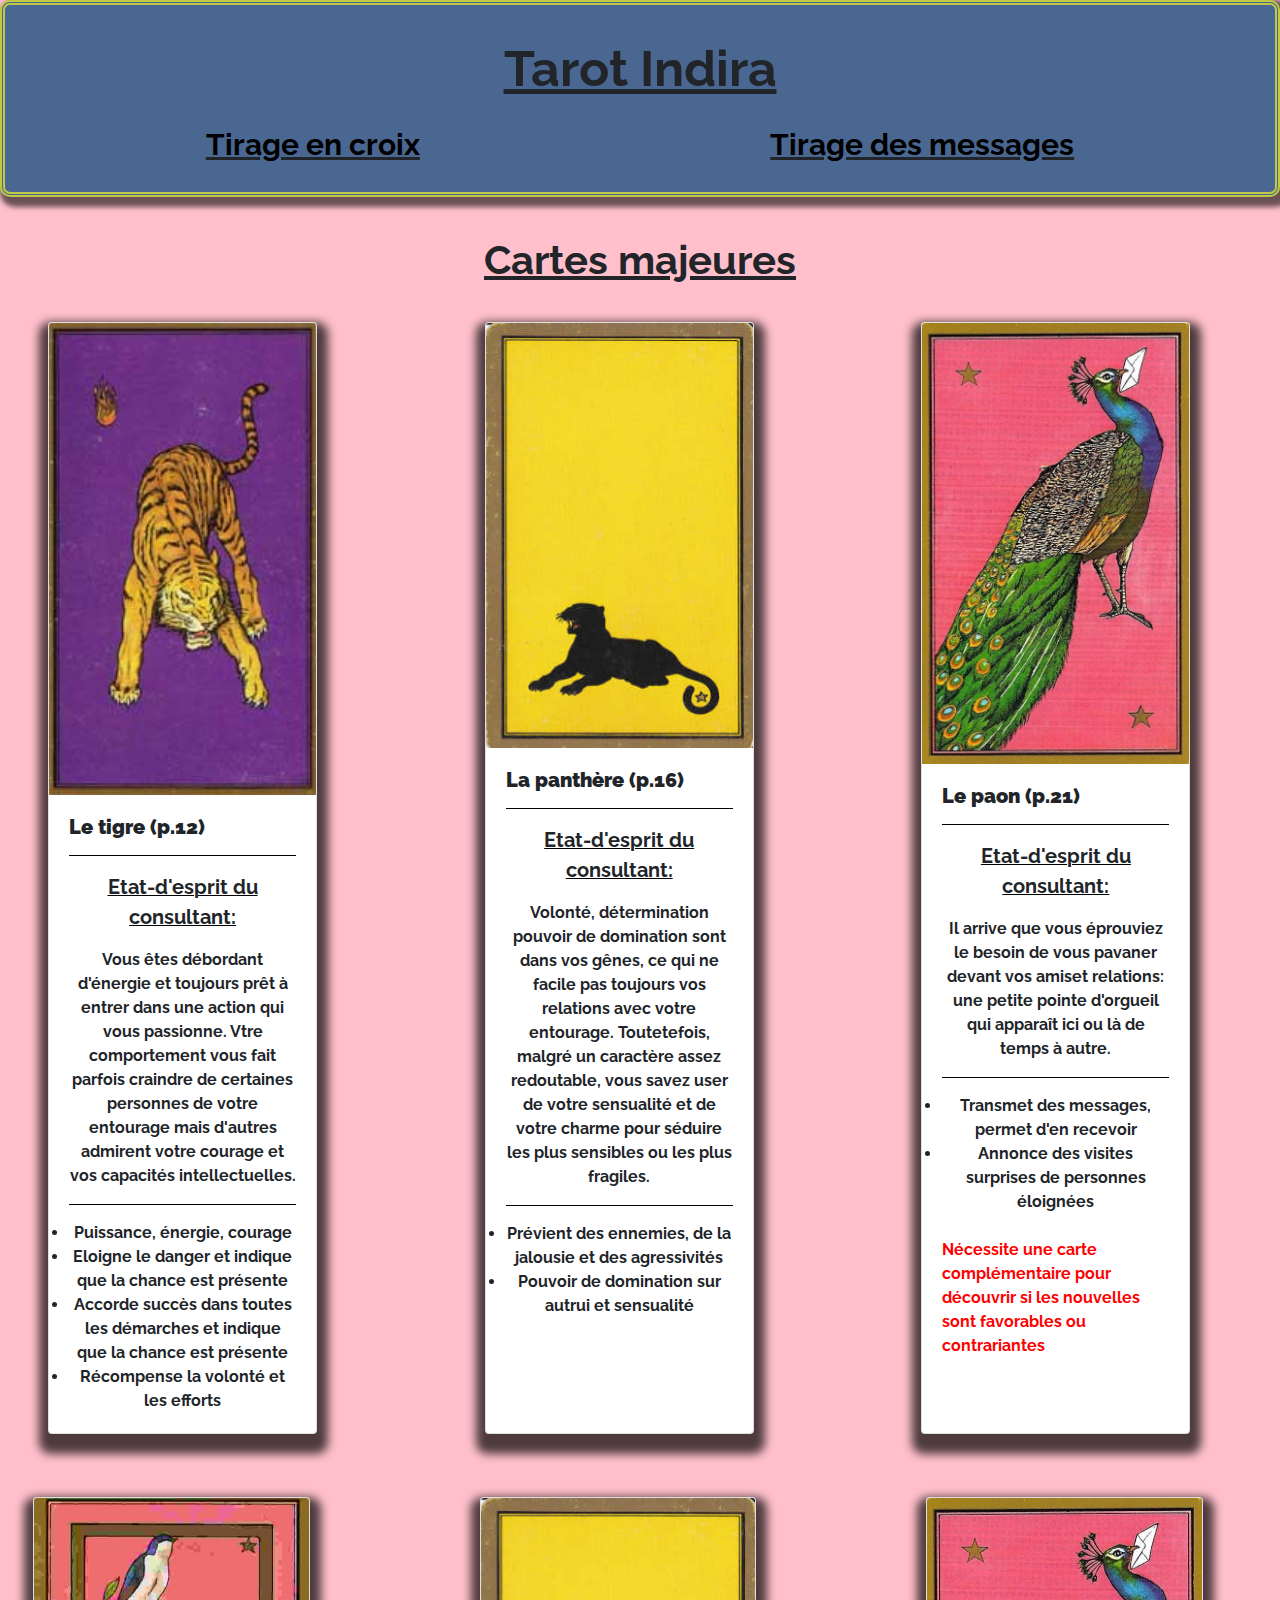
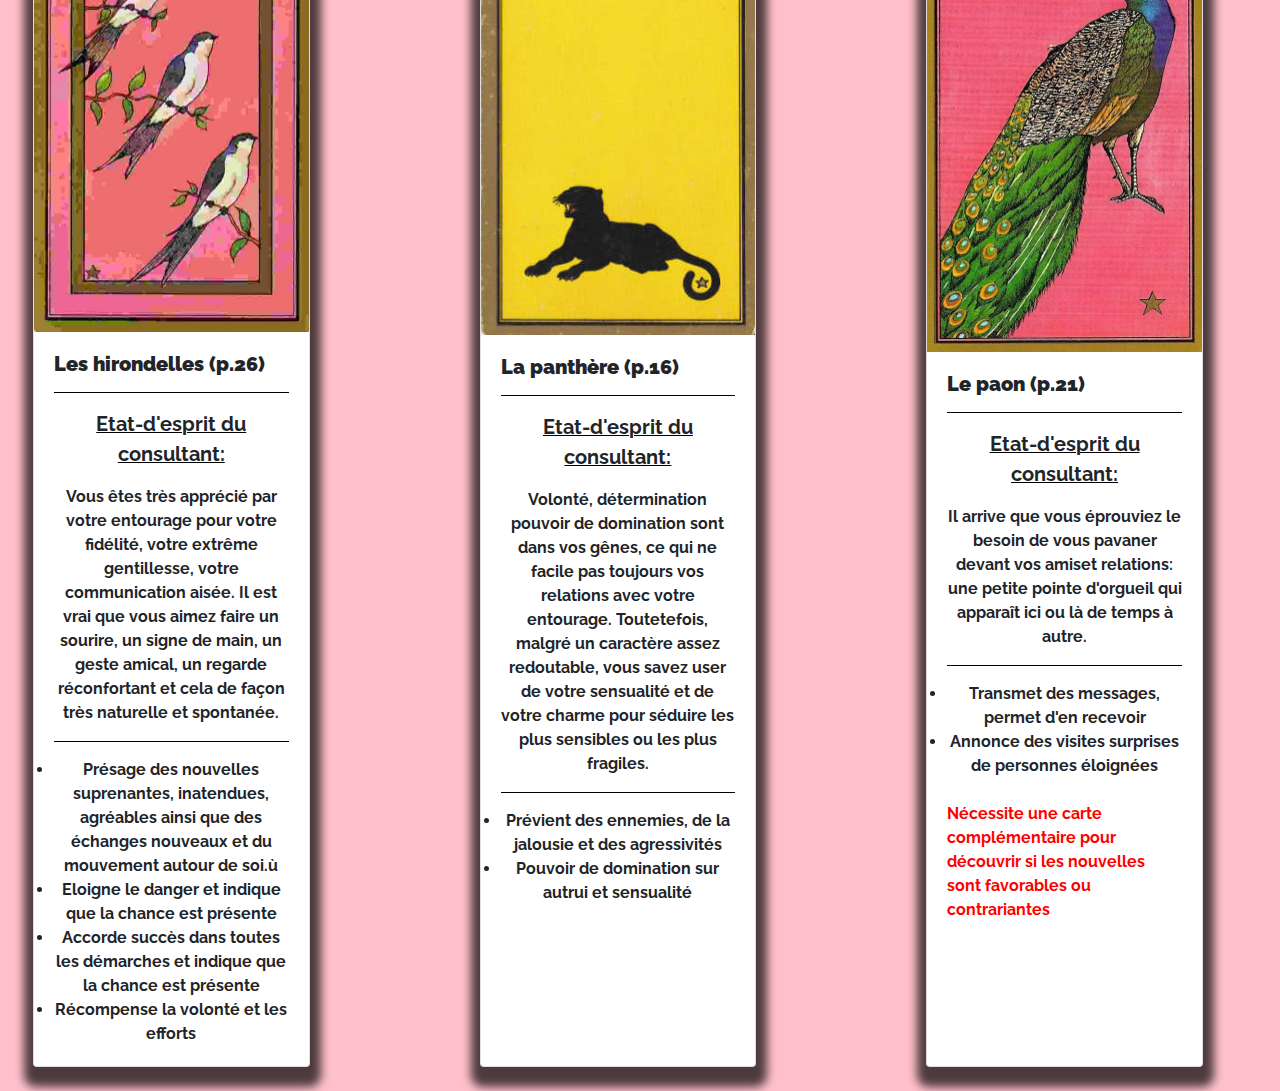
==== index.html @ 06d86feb "Update index.html" ====
<!DOCTYPE html>
<html lang="en">
<head>
    <meta charset="UTF-8">
    <meta http-equiv="X-UA-Compatible" content="IE=edge">
    <meta name="viewport" content="width=device-width, initial-scale=1.0">
    <title>Tarot Indira</title>
    <link rel="stylesheet" href="style.css">
    <link rel="stylesheet" href="https://stackpath.bootstrapcdn.com/bootstrap/4.3.1/css/bootstrap.min.css" integrity="sha384-ggOyR0iXCbMQv3Xipma34MD+dH/1fQ784/j6cY/iJTQUOhcWr7x9JvoRxT2MZw1T" crossorigin="anonymous">
    <!-- font 1  -->
    <link rel="preconnect" href="https://fonts.googleapis.com">
<link rel="preconnect" href="https://fonts.gstatic.com" crossorigin>
<link href="https://fonts.googleapis.com/css2?family=Raleway:wght@100&display=swap" rel="stylesheet">
</head>
<body>
    
<nav>
  <div class="indira">
    
    <p>    Tarot Indira
    </p>
  </div>
  <div class="croixM">
    <a class="croix" href="">Tirage en croix</a>
    <a class="croix" href="">Tirage des messages </a>
  </div>
  </nav>



<!-- Title -->

<h1 class="majeures" >Cartes majeures</h1>

<!-- first decks -->

<!-- tigre -->
<div class="row row-cols-1 row-cols-md-3">
  <div class="col mb-4 d-flex ml-5">
    <div class="card w-75">
      <img src="./tigre.jpg" class="card-img-top" alt="...">
      <div class="card-body">
        <h5 class="card-title">Le tigre (p.12)</h5>
<hr>


        <p class="tigreEtat">Etat-d'esprit du consultant:</p>
        <p class="descEtat"> Vous êtes débordant d'énergie et toujours prêt à entrer dans une action qui vous passionne. Vtre comportement vous fait parfois craindre de certaines personnes de votre entourage mais d'autres admirent votre courage et vos capacités intellectuelles.</p>

        <hr>

        <p class="card-text"> <li>Puissance, énergie, courage</li>
        <li> Eloigne le danger et indique que la chance est présente</li>
        <li>Accorde succès dans toutes les démarches et indique que la chance est présente</li>
        <li>Récompense la volonté et les efforts</li>
      </div>
    </div>
  </div>

<!-- Panthère -->


  <div class="col mb-4 d-flex ml-5">
    <div class="card w-75">
      <img src="./ecea8345efc40fd08a6080103c8f440d.png" class="card-img-top" alt="...">
      <div class="card-body">
        <h5 class="card-title">La panthère (p.16)</h5>
<hr>

        <p class="tigreEtat">Etat-d'esprit du consultant:</p>
        <p class="descEtat">Volonté, détermination pouvoir de domination sont dans vos gênes, ce qui ne facile pas toujours vos relations avec votre entourage. Toutetefois, malgré un caractère assez redoutable, vous savez user de votre sensualité et de votre charme pour séduire les plus sensibles ou les plus fragiles.</p>

        <hr>

        <p class="card-text"> <li>Prévient des ennemies, de la jalousie et des agressivités</li>
        <li> Pouvoir de domination sur autrui et sensualité</li>
        
      </div>
    </div>
  </div>




  <div class="col mb-4 d-flex ml-5">
    <div class="card w-75">
      <img src="./paon.jpg" class="card-img-top" alt="...">
      <div class="card-body">
        <h5 class="card-title">Le paon (p.21)</h5>
<hr>

        <p class="tigreEtat">Etat-d'esprit du consultant:</p>
        <p class="descEtat"> Il arrive que vous éprouviez le besoin de vous pavaner devant vos amiset relations: une petite pointe d'orgueil qui apparaît ici ou là de temps à autre.</p>

        <hr>

        <p class="card-text"> <li>Transmet des messages, permet d'en recevoir</li>
        <li>Annonce des visites surprises de personnes éloignées</li>
        <br>
        <p style="color:red">Nécessite une carte complémentaire pour découvrir si les nouvelles sont favorables ou contrariantes</p>
      </div>
    </div>

  

 
</div>




<!-- second decks -->


<!-- first decks -->

<!-- hirondelles -->
<div class="row row-cols-1 row-cols-md-3">
  <div class="col mb-4 d-flex ml-5">
    <div class="card w-75">
      <img src="./hironde.jpg" class="card-img-top" alt="...">
      <div class="card-body">
        <h5 class="card-title">Les hirondelles (p.26)</h5>
<hr>


        <p class="tigreEtat">Etat-d'esprit du consultant:</p>
        <p class="descEtat">Vous êtes très apprécié par votre entourage pour votre fidélité, votre extrême gentillesse, votre communication aisée. Il est vrai que vous aimez faire un sourire, un signe de main, un geste amical, un regarde réconfortant et cela de façon très naturelle et spontanée. </p>

        <hr>

        <p class="card-text"> <li>Présage des nouvelles suprenantes, inatendues, agréables ainsi que des échanges nouveaux et du mouvement autour de soi.ù</li>
        <li> Eloigne le danger et indique que la chance est présente</li>
        <li>Accorde succès dans toutes les démarches et indique que la chance est présente</li>
        <li>Récompense la volonté et les efforts</li>
      </div>
    </div>
  </div>

<!-- Panthère -->


  <div class="col mb-4 d-flex ml-5">
    <div class="card w-75">
      <img src="./ecea8345efc40fd08a6080103c8f440d.png" class="card-img-top" alt="...">
      <div class="card-body">
        <h5 class="card-title">La panthère (p.16)</h5>
<hr>

        <p class="tigreEtat">Etat-d'esprit du consultant:</p>
        <p class="descEtat">Volonté, détermination pouvoir de domination sont dans vos gênes, ce qui ne facile pas toujours vos relations avec votre entourage. Toutetefois, malgré un caractère assez redoutable, vous savez user de votre sensualité et de votre charme pour séduire les plus sensibles ou les plus fragiles.</p>

        <hr>

        <p class="card-text"> <li>Prévient des ennemies, de la jalousie et des agressivités</li>
        <li> Pouvoir de domination sur autrui et sensualité</li>
        
      </div>
    </div>
  </div>




  <div class="col mb-4 d-flex ml-5">
    <div class="card w-75">
      <img src="./paon.jpg" class="card-img-top" alt="...">
      <div class="card-body">
        <h5 class="card-title">Le paon (p.21)</h5>
<hr>

        <p class="tigreEtat">Etat-d'esprit du consultant:</p>
        <p class="descEtat"> Il arrive que vous éprouviez le besoin de vous pavaner devant vos amiset relations: une petite pointe d'orgueil qui apparaît ici ou là de temps à autre.</p>

        <hr>

        <p class="card-text"> <li>Transmet des messages, permet d'en recevoir</li>
        <li>Annonce des visites surprises de personnes éloignées</li>
        <br>
        <p style="color:red">Nécessite une carte complémentaire pour découvrir si les nouvelles sont favorables ou contrariantes</p>
      </div>
    </div>

  

 
</div>
  
   
  </div>

  </body>
  </html>
---- style.css ----
body{
    background-color: pink !important;
    font-family: 'Raleway', sans-serif ;
    font-family: 'Raleway', sans-serif !important;
    font-size: 50px;
    font-weight: bolder !important;
    
}


nav{
    background-color: rgb(74, 103, 146);
    border: rgba(0, 0, 0, 0.39) 5px solid;
    padding: 2%;
    font-size: 150%;
    border-color:rgba(240, 240, 38, 0.719);
    border-style: double;
    border-radius: 10px;
    box-shadow: rgba(0, 0, 0, 0.582) 5px 5px 5px 5px;
    font-family:'Lucida Sans', 'Lucida Sans Regular', 'Lucida Grande', 'Lucida Sans Unicode', Geneva, Verdana, sans-serif;
    text-decoration: underline;
    text-align: center;
    font-family: 'Raleway', sans-serif !important;
    font-size: 50px;
    font-weight: bold;
}

a:hover{
    border: solid #ffc0cb88!important;
    color: black !important;
    padding: 5px;
    border-radius: 5px;
}

.row{
   
}



.croixM{
    display: flex;
    width: 100%;
    justify-content: space-around;
    font-size: 30px;
}

.croix{
    color: black;
    
}


.majeures{
    margin-top: 3%;
    text-align: center;
    text-decoration: underline;
    font-family: 'Raleway', sans-serif !important;
    font-size: 40px;
    font-weight: bold;
}

.row{
    margin-top: 3%;
    
}

.card-title{
font-weight: bolder;
font-size: 20px;
}

.card{
   box-shadow: rgba(0, 0, 0, 0.699) 1px 10px 10px 10px !important;
}

.tigreEtat{
    text-align: center;
   font-size: 20px !important;
   text-decoration: underline black 1px !important;
   
   

}

.descEtat{
    
    text-align: center;
}

hr{

border-top:black solid 1px !important}

li{
    text-align: center;
}

img:hover{

    transform: scale(1.1);
    transition: transform .5s;
    border: solid black 10px;

}
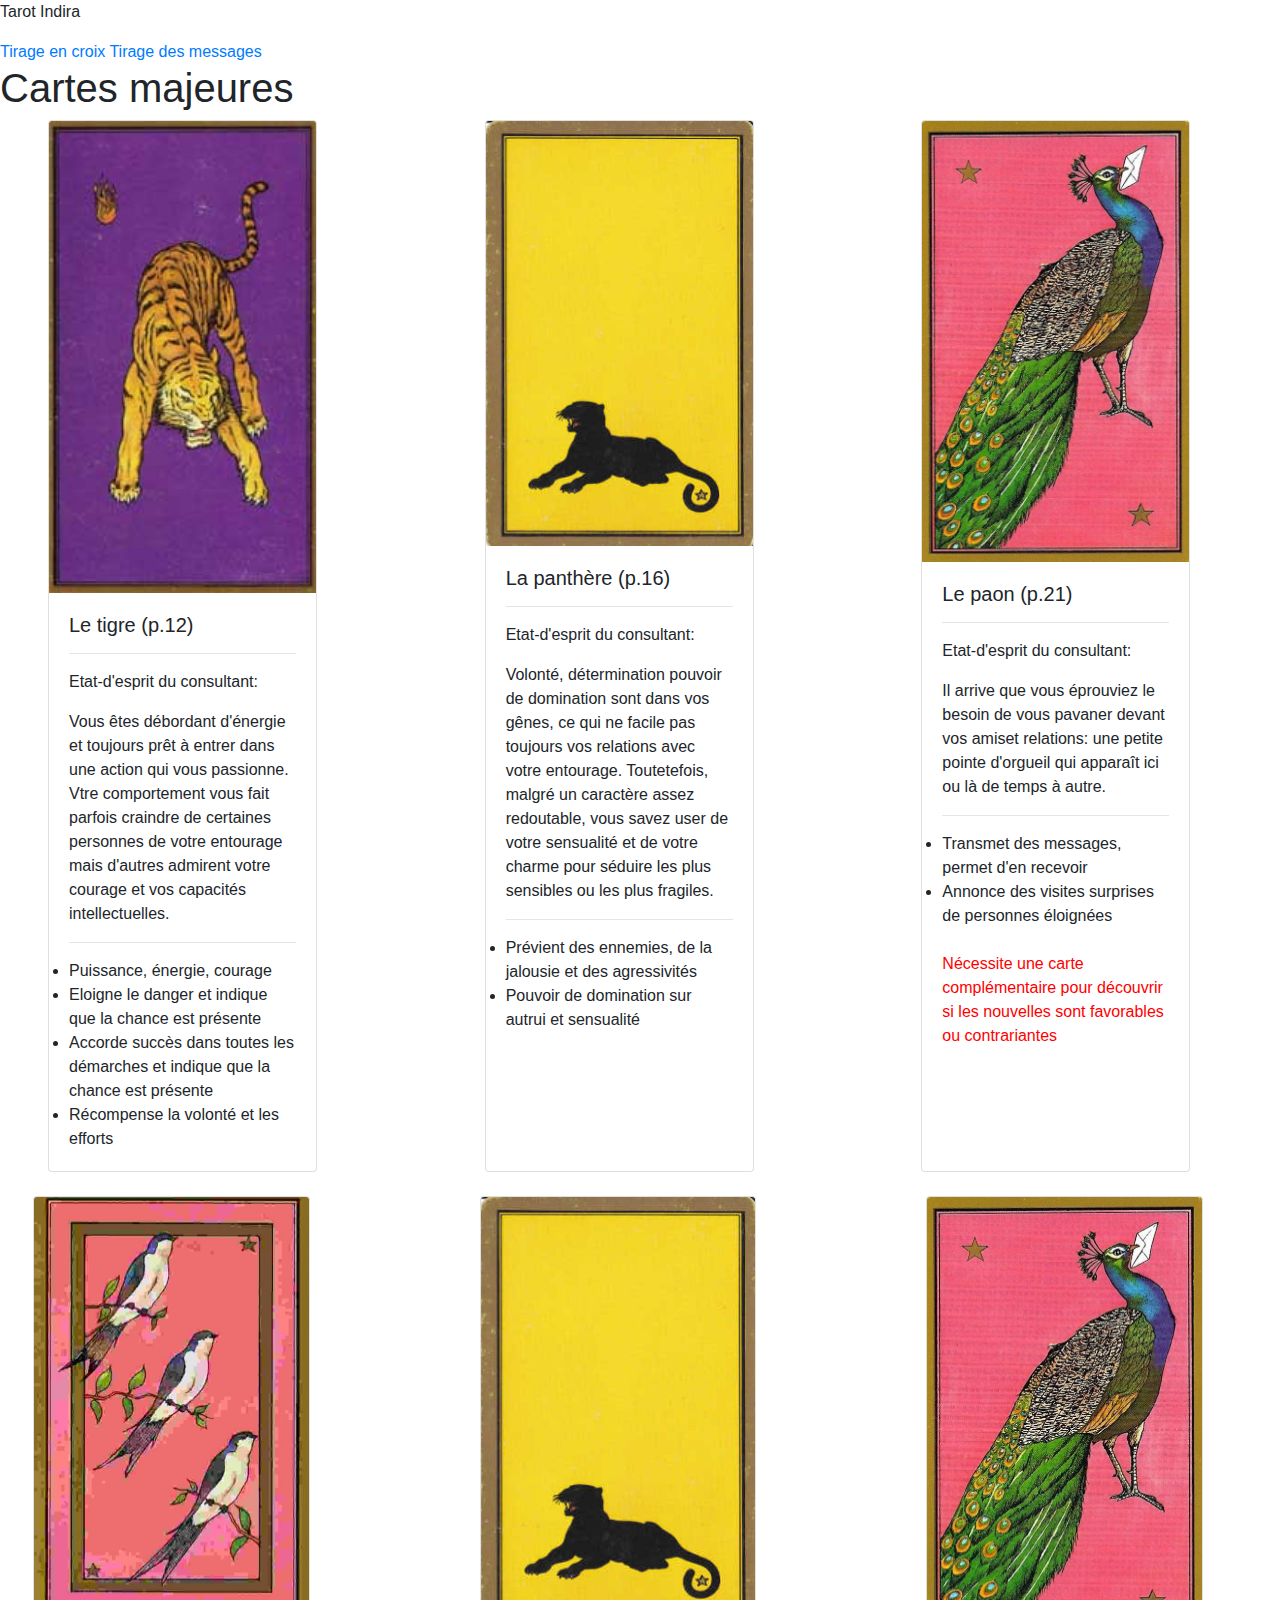
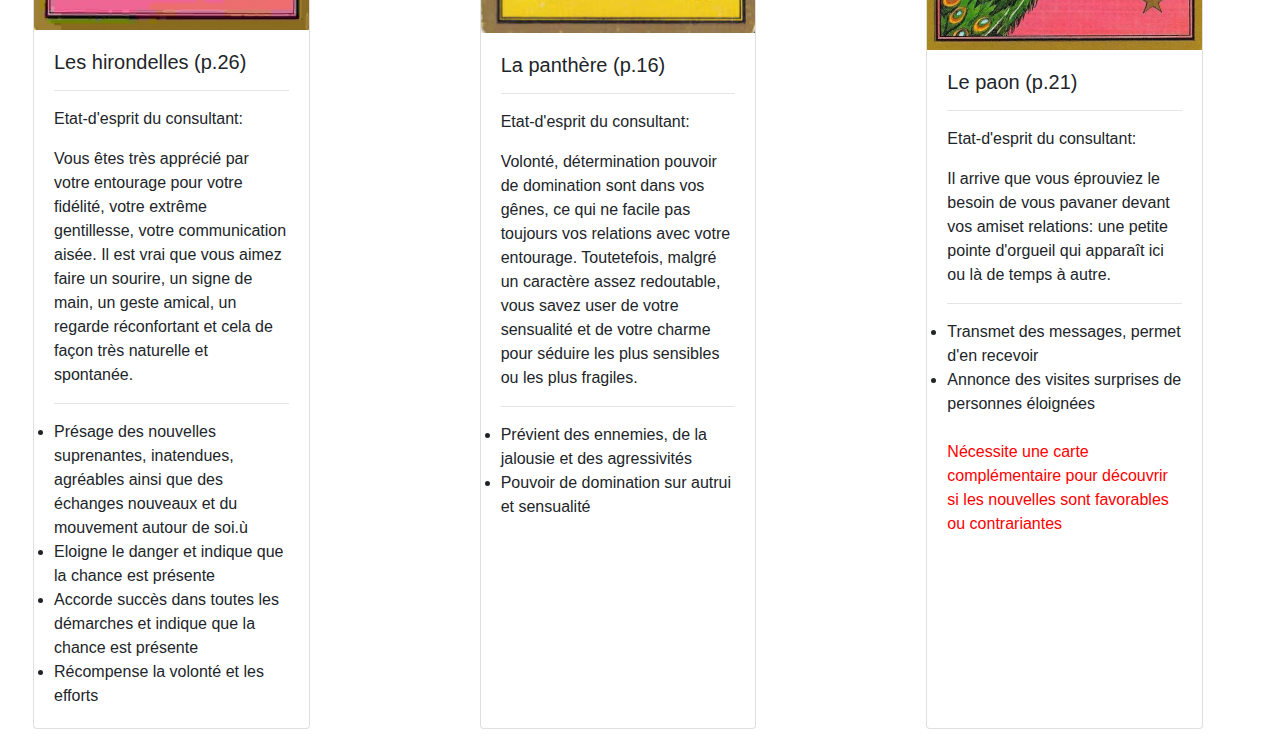
==== commit ace4960e: "Update index.html" ====
--- a/index.html
+++ b/index.html
@@ -5,7 +5,7 @@
     <meta http-equiv="X-UA-Compatible" content="IE=edge">
     <meta name="viewport" content="width=device-width, initial-scale=1.0">
     <title>Tarot Indira</title>
-    <link rel="stylesheet" href="style.css">
+ <link rel="stylesheet" href="https://bxphxmxth.github.io/xav2/style.css">
     <link rel="stylesheet" href="https://stackpath.bootstrapcdn.com/bootstrap/4.3.1/css/bootstrap.min.css" integrity="sha384-ggOyR0iXCbMQv3Xipma34MD+dH/1fQ784/j6cY/iJTQUOhcWr7x9JvoRxT2MZw1T" crossorigin="anonymous">
     <!-- font 1  -->
     <link rel="preconnect" href="https://fonts.googleapis.com">
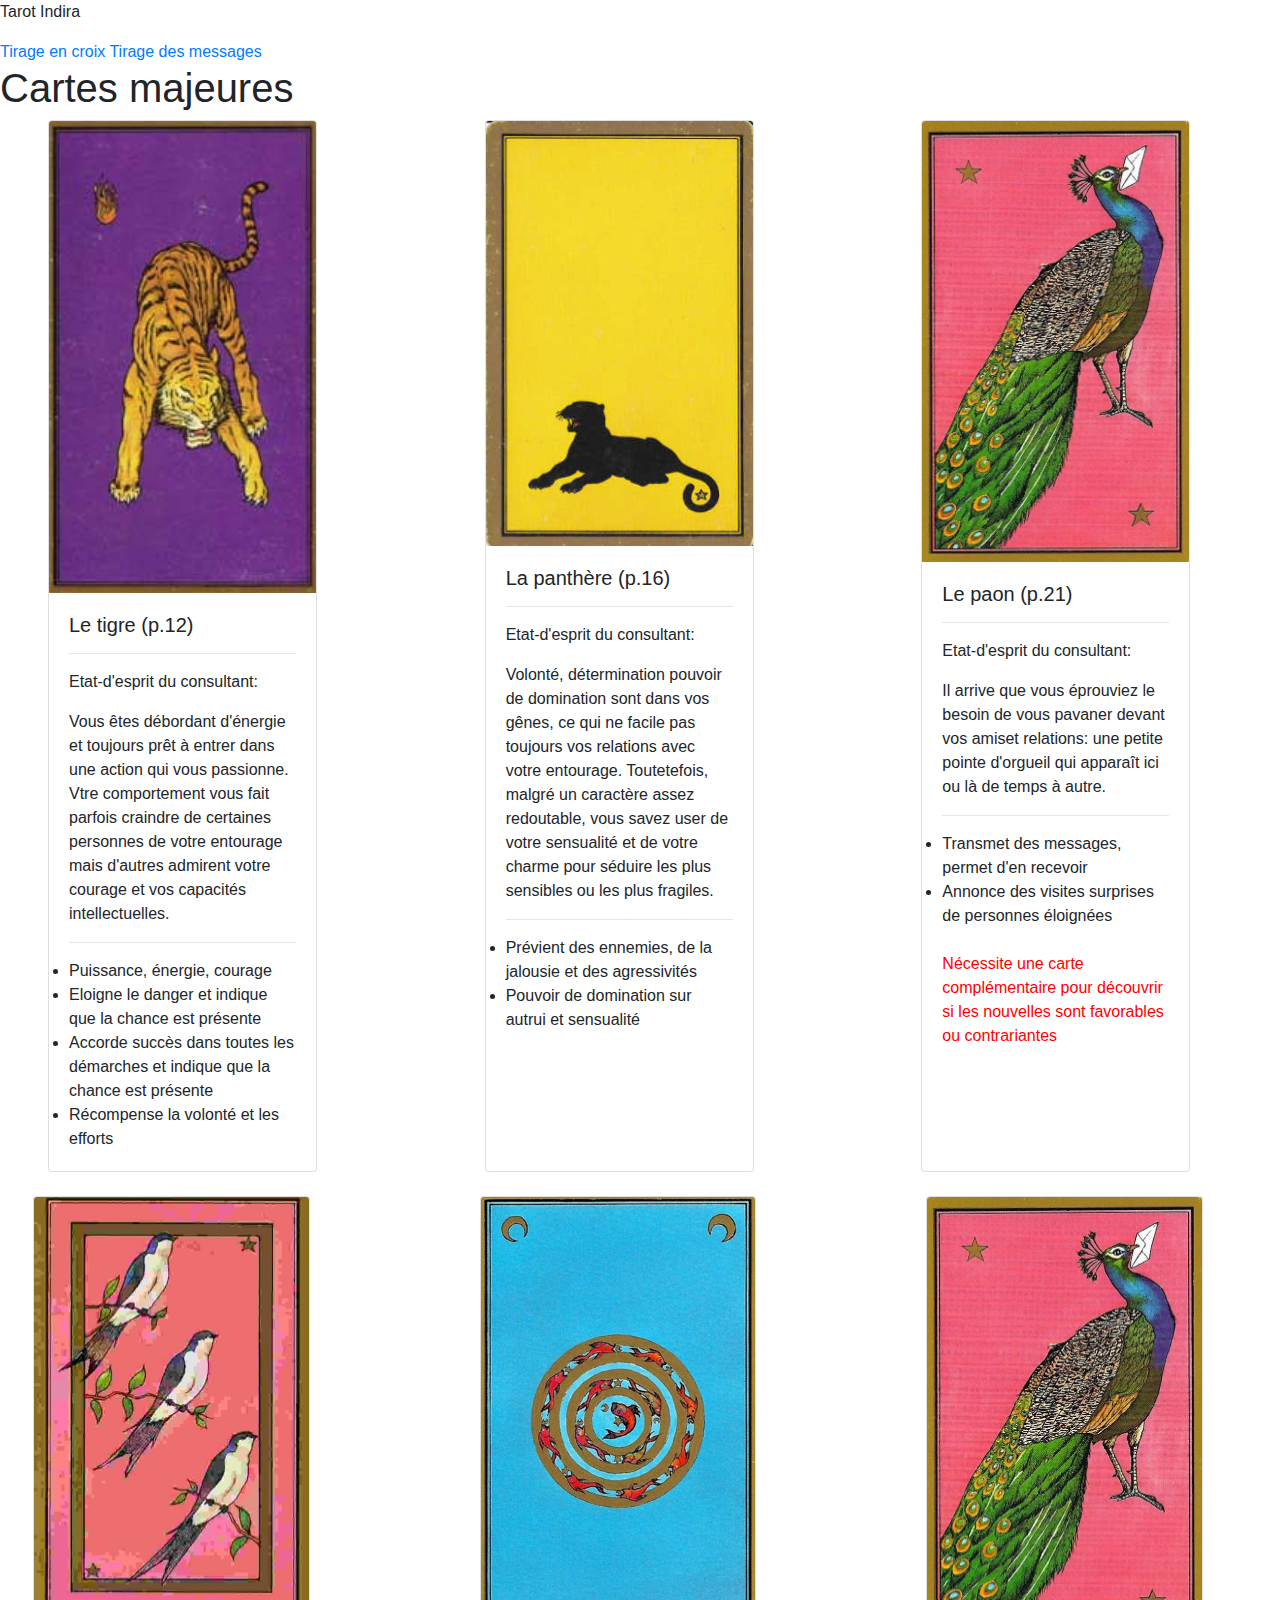
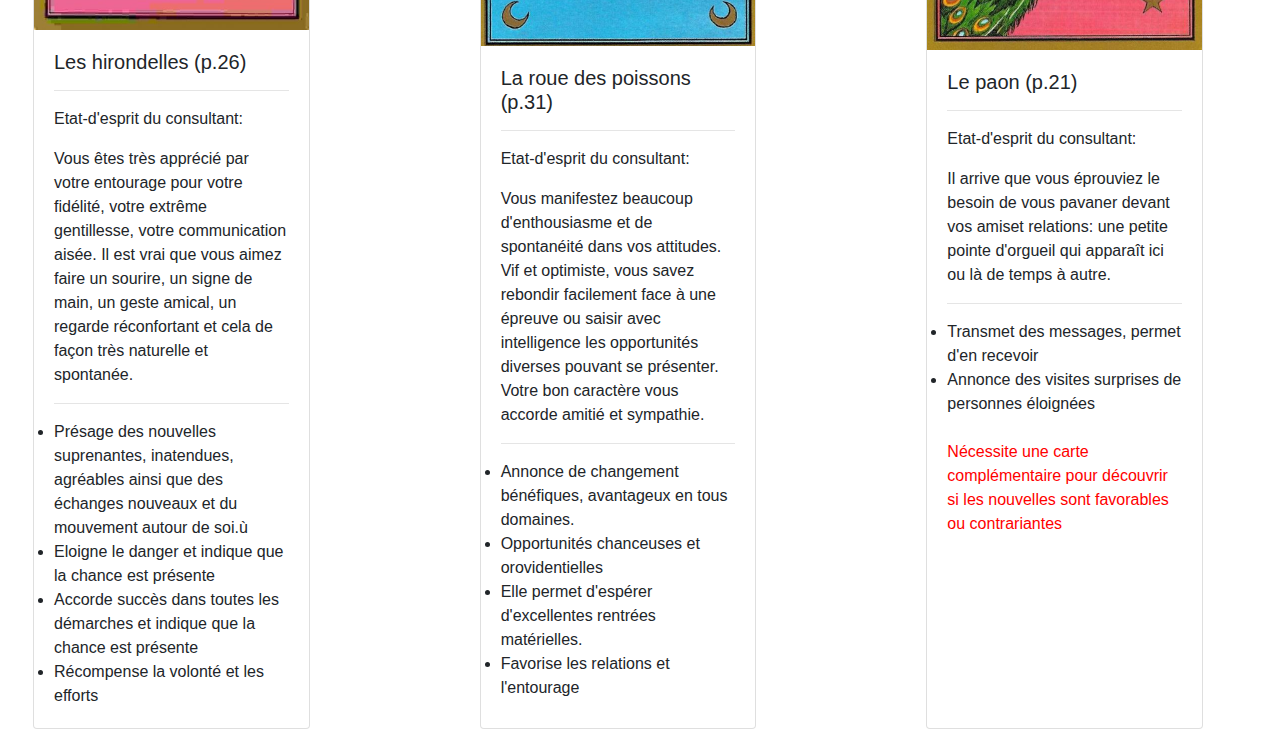
==== commit e417b691: "Update index.html" ====
--- a/index.html
+++ b/index.html
@@ -5,7 +5,7 @@
     <meta http-equiv="X-UA-Compatible" content="IE=edge">
     <meta name="viewport" content="width=device-width, initial-scale=1.0">
     <title>Tarot Indira</title>
- <link rel="stylesheet" href="https://bxphxmxth.github.io/xav2/style.css">
+    <link rel="stylesheet" href="style.css">
     <link rel="stylesheet" href="https://stackpath.bootstrapcdn.com/bootstrap/4.3.1/css/bootstrap.min.css" integrity="sha384-ggOyR0iXCbMQv3Xipma34MD+dH/1fQ784/j6cY/iJTQUOhcWr7x9JvoRxT2MZw1T" crossorigin="anonymous">
     <!-- font 1  -->
     <link rel="preconnect" href="https://fonts.googleapis.com">
@@ -21,8 +21,8 @@
     </p>
   </div>
   <div class="croixM">
-    <a class="croix" href="">Tirage en croix</a>
-    <a class="croix" href="">Tirage des messages </a>
+    <a class="croix" href="./croix.html">Tirage en croix</a>
+    <a class="croix" href="./message.html">Tirage des messages </a>
   </div>
   </nav>
 
@@ -137,23 +137,25 @@
     </div>
   </div>
 
-<!-- Panthère -->
+<!-- La roue des poissons -->
 
 
   <div class="col mb-4 d-flex ml-5">
     <div class="card w-75">
-      <img src="./ecea8345efc40fd08a6080103c8f440d.png" class="card-img-top" alt="...">
+      <img src="poisson.png" class="card-img-top" alt="...">
       <div class="card-body">
-        <h5 class="card-title">La panthère (p.16)</h5>
+        <h5 class="card-title">La roue des poissons (p.31)</h5>
 <hr>
 
         <p class="tigreEtat">Etat-d'esprit du consultant:</p>
-        <p class="descEtat">Volonté, détermination pouvoir de domination sont dans vos gênes, ce qui ne facile pas toujours vos relations avec votre entourage. Toutetefois, malgré un caractère assez redoutable, vous savez user de votre sensualité et de votre charme pour séduire les plus sensibles ou les plus fragiles.</p>
+        <p class="descEtat">Vous manifestez beaucoup d'enthousiasme et de spontanéité dans vos attitudes. Vif et optimiste, vous savez rebondir facilement face à une épreuve ou saisir avec intelligence les opportunités diverses pouvant se présenter. Votre bon caractère vous accorde amitié et sympathie.</p>
 
         <hr>
 
-        <p class="card-text"> <li>Prévient des ennemies, de la jalousie et des agressivités</li>
-        <li> Pouvoir de domination sur autrui et sensualité</li>
+        <p class="card-text"> <li>Annonce de changement bénéfiques, avantageux en tous domaines.</li>
+        <li>Opportunités chanceuses et orovidentielles</li>
+        <li>Elle permet d'espérer d'excellentes rentrées matérielles.</li>
+        <li>Favorise les relations et l'entourage</li>
         
       </div>
     </div>
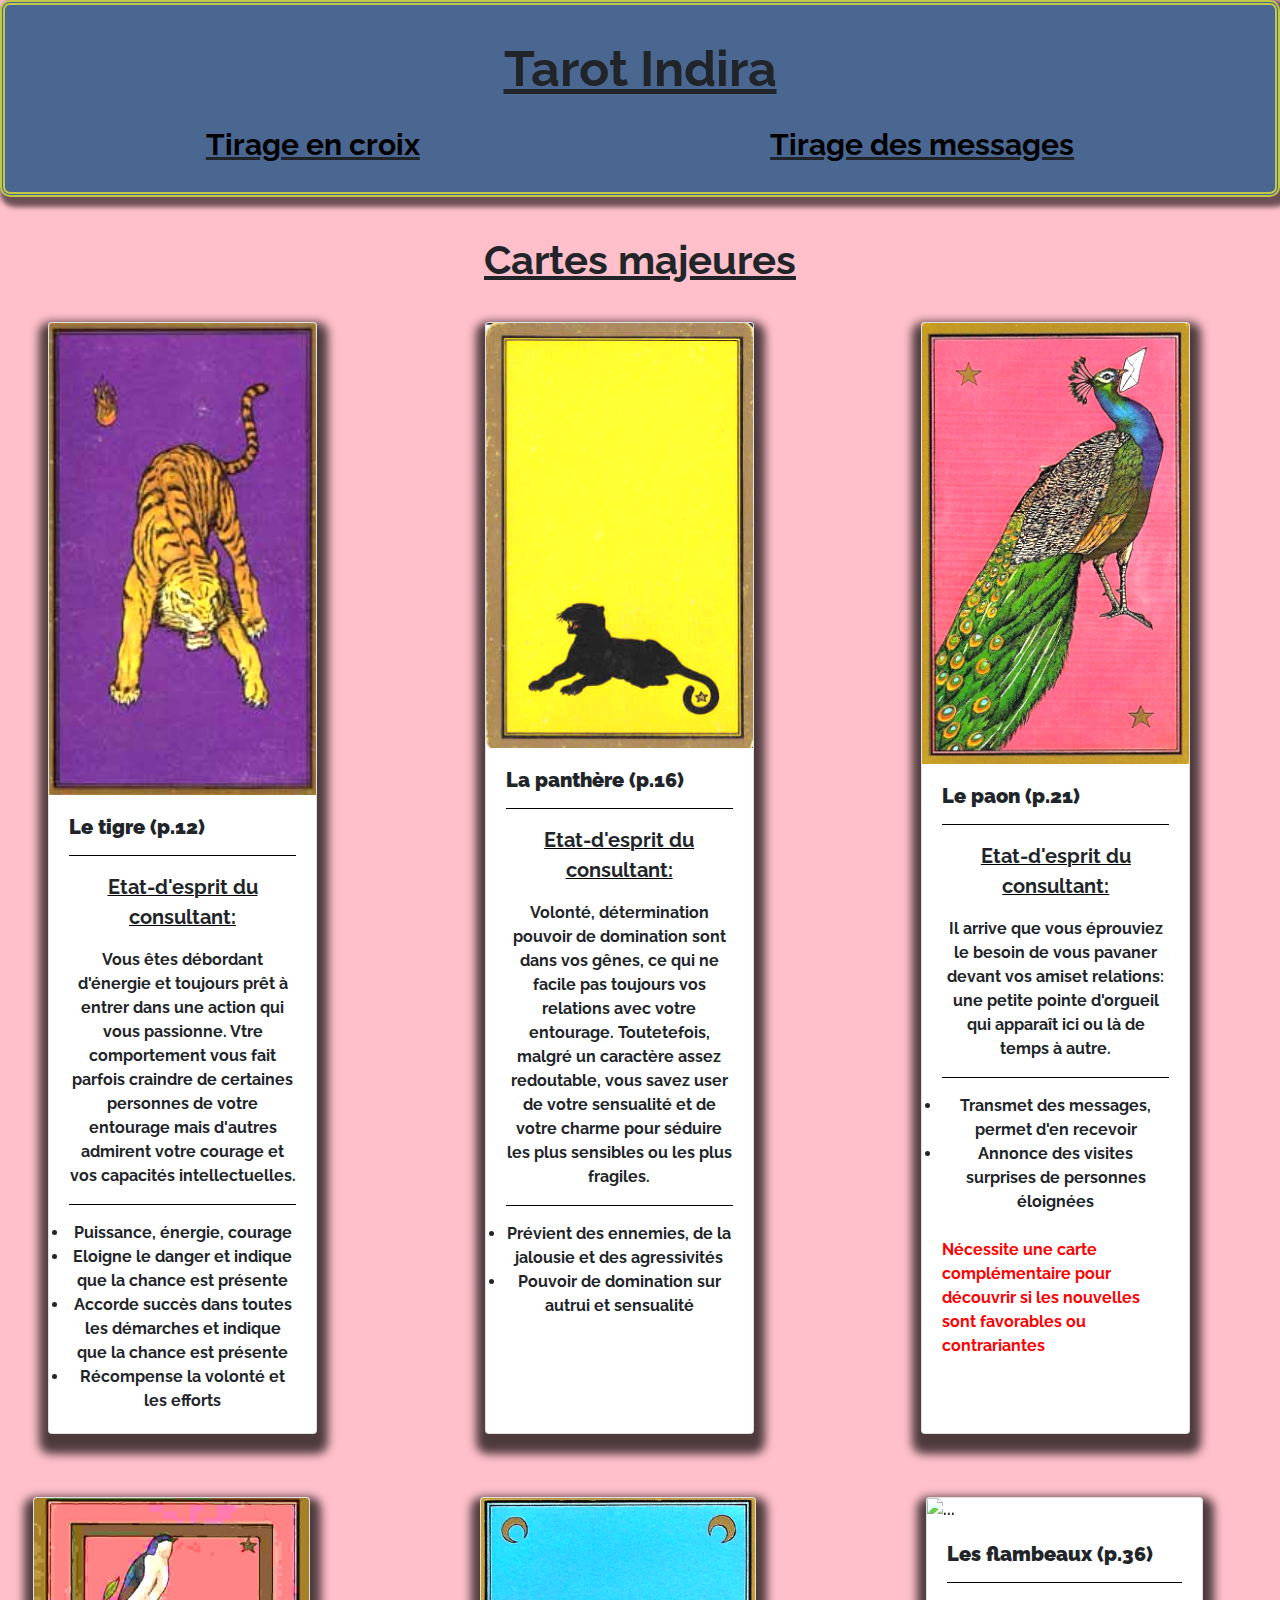
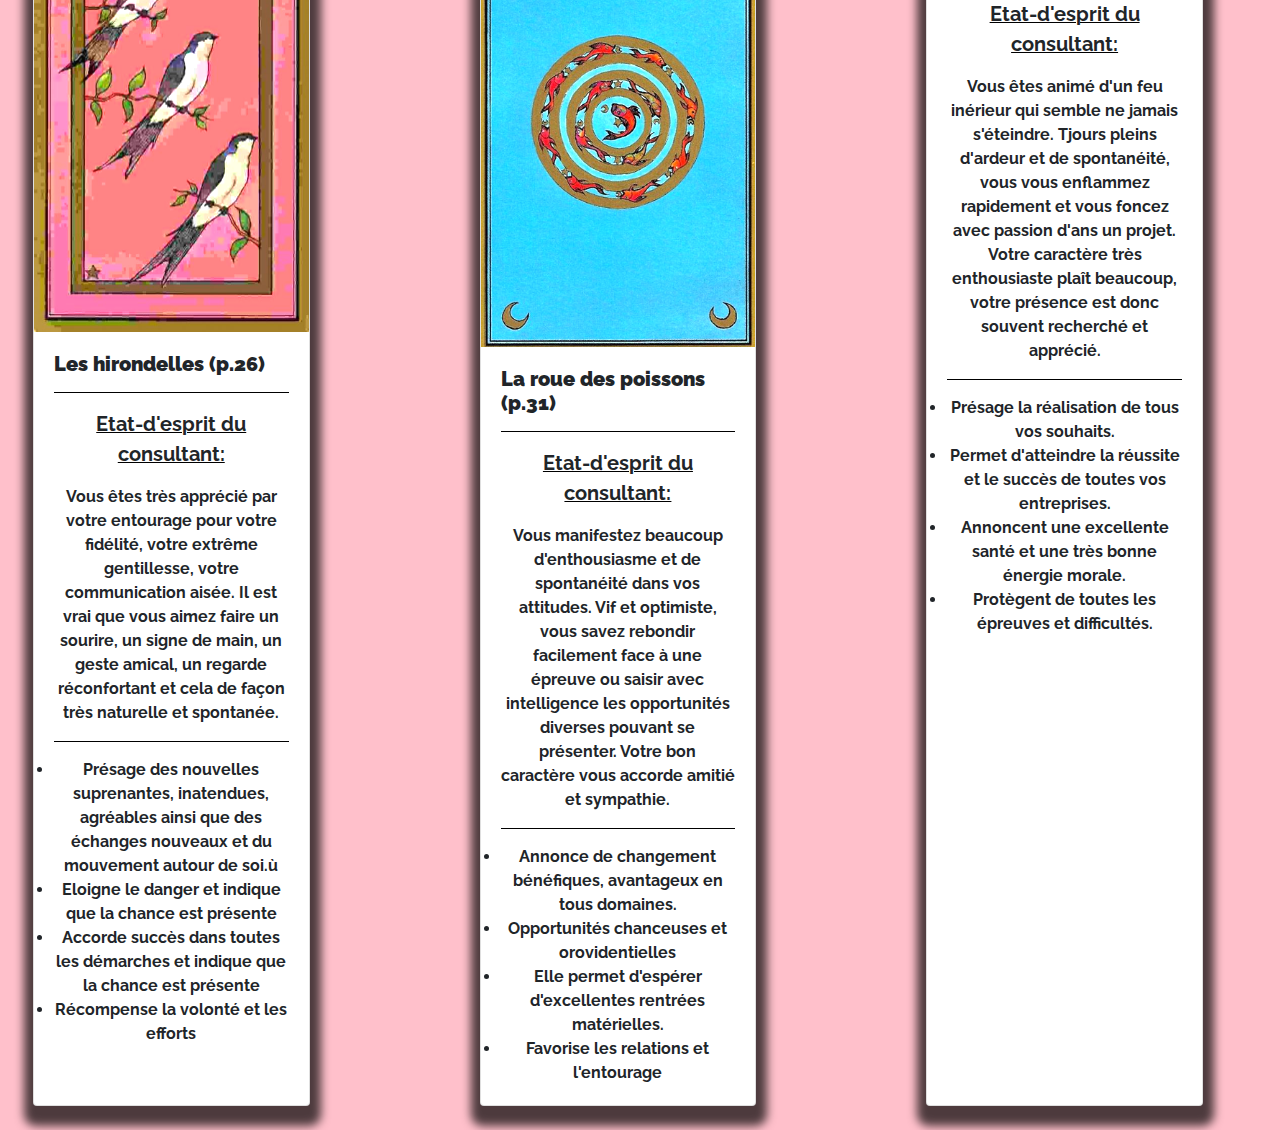
==== commit 84281477: "Update index.html" ====
--- a/index.html
+++ b/index.html
@@ -166,20 +166,22 @@
 
   <div class="col mb-4 d-flex ml-5">
     <div class="card w-75">
-      <img src="./paon.jpg" class="card-img-top" alt="...">
+      <img src="./flambeaux.png" class="card-img-top" alt="...">
       <div class="card-body">
-        <h5 class="card-title">Le paon (p.21)</h5>
+        <h5 class="card-title">Les flambeaux (p.36)</h5>
 <hr>
 
         <p class="tigreEtat">Etat-d'esprit du consultant:</p>
-        <p class="descEtat"> Il arrive que vous éprouviez le besoin de vous pavaner devant vos amiset relations: une petite pointe d'orgueil qui apparaît ici ou là de temps à autre.</p>
+        <p class="descEtat">Vous êtes animé d'un feu inérieur qui semble ne jamais s'éteindre. Tjours pleins d'ardeur et de spontanéité, vous vous enflammez rapidement et vous foncez avec passion d'ans un projet. Votre caractère très enthousiaste plaît beaucoup, votre présence est donc souvent recherché et apprécié. </p>
 
         <hr>
 
-        <p class="card-text"> <li>Transmet des messages, permet d'en recevoir</li>
-        <li>Annonce des visites surprises de personnes éloignées</li>
+        <p class="card-text"> <li>Présage la réalisation de tous vos souhaits. </li>
+        <li>Permet d'atteindre la réussite et le succès de toutes vos entreprises. </li>
+        <li>Annoncent une excellente santé et une très bonne énergie morale.</li>
+        <li>Protègent de toutes les épreuves et difficultés. </li>
         <br>
-        <p style="color:red">Nécessite une carte complémentaire pour découvrir si les nouvelles sont favorables ou contrariantes</p>
+      
       </div>
     </div>
 
--- a/style.css
+++ b/style.css
@@ -0,0 +1,121 @@
+body{
+    background-color: pink !important;
+    font-family: 'Raleway', sans-serif ;
+    font-family: 'Raleway', sans-serif !important;
+    font-size: 50px;
+    font-weight: bolder !important;
+    
+}
+
+
+nav{
+    background-color: rgb(74, 103, 146);
+    border: rgba(0, 0, 0, 0.39) 5px solid;
+    padding: 2%;
+    font-size: 150%;
+    border-color:rgba(240, 240, 38, 0.719);
+    border-style: double;
+    border-radius: 10px;
+    box-shadow: rgba(0, 0, 0, 0.582) 5px 5px 5px 5px;
+    font-family:'Lucida Sans', 'Lucida Sans Regular', 'Lucida Grande', 'Lucida Sans Unicode', Geneva, Verdana, sans-serif;
+    text-decoration: underline;
+    text-align: center;
+    font-family: 'Raleway', sans-serif !important;
+    font-size: 50px;
+    font-weight: bold;
+}
+
+
+
+a:hover{
+    /* border: solid #ffc0cb88!important; */
+    color: black !important;
+    border-radius: 5px;
+    
+
+}
+
+
+
+
+
+.croixM{
+    display: flex;
+    width: 100%;
+    justify-content: space-around;
+    font-size: 30px;
+    
+}
+
+.croix{
+    color: black;
+    
+    
+}
+
+
+.majeures{
+    margin-top: 3%;
+    text-align: center;
+    text-decoration: underline;
+    font-family: 'Raleway', sans-serif !important;
+    font-size: 40px;
+    font-weight: bold;
+}
+
+.row{
+    margin-top: 3%;
+    
+}
+
+.card-title{
+font-weight: bolder;
+font-size: 20px;
+}
+
+.card{
+   box-shadow: rgba(0, 0, 0, 0.699) 1px 10px 10px 10px !important;
+}
+
+.tigreEtat{
+    text-align: center;
+   font-size: 20px !important;
+   text-decoration: underline black 1px !important;
+   
+   
+
+}
+
+.descEtat{
+    
+    text-align: center;
+}
+
+hr{
+
+border-top:black solid 1px !important}
+
+li{
+    text-align: center;
+}
+
+img{
+    filter: brightness(120%);
+}
+
+img:hover{
+
+   /* Brightness-zoom Container */
+  
+    
+     transform: scale(1.1);
+     transition: transform 2s, filter 1.5s ease-in-out;
+     transform-origin: center center;
+     filter: brightness(120%);
+}
+   
+
+  
+  
+
+
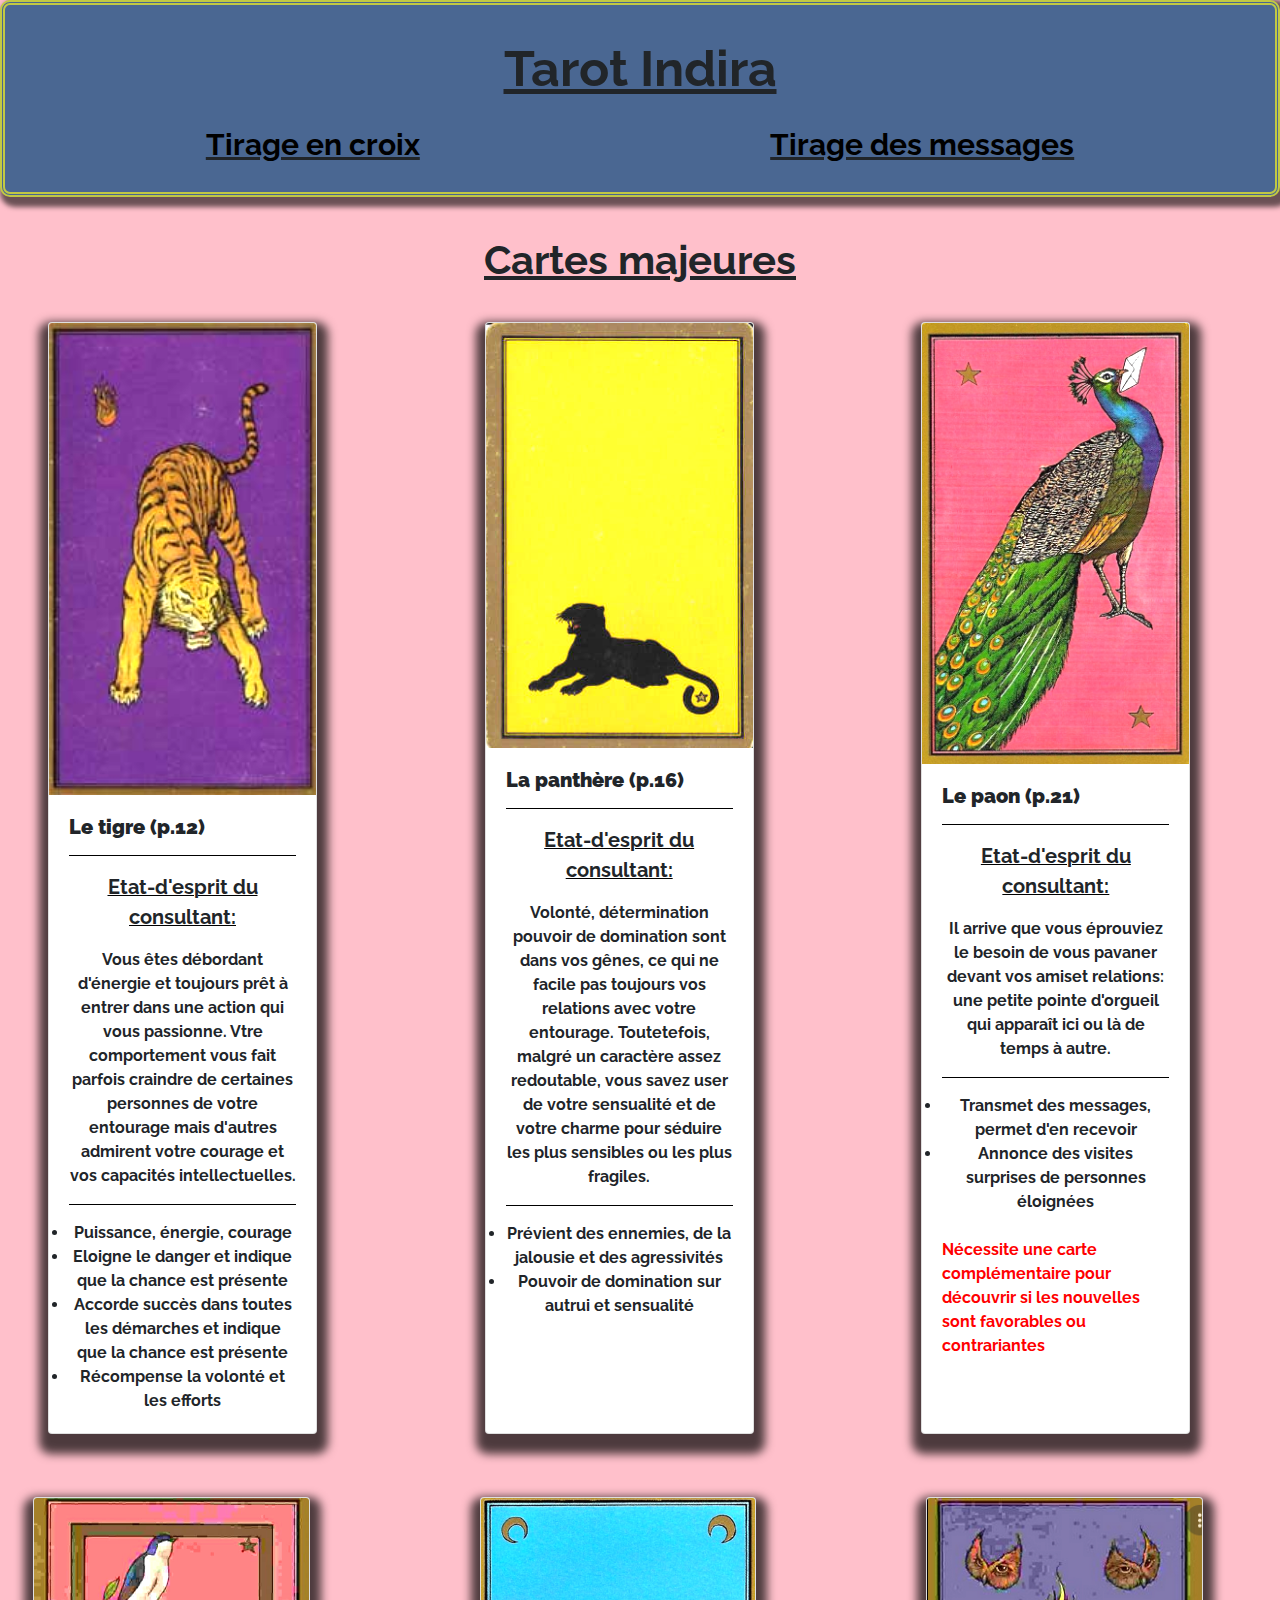
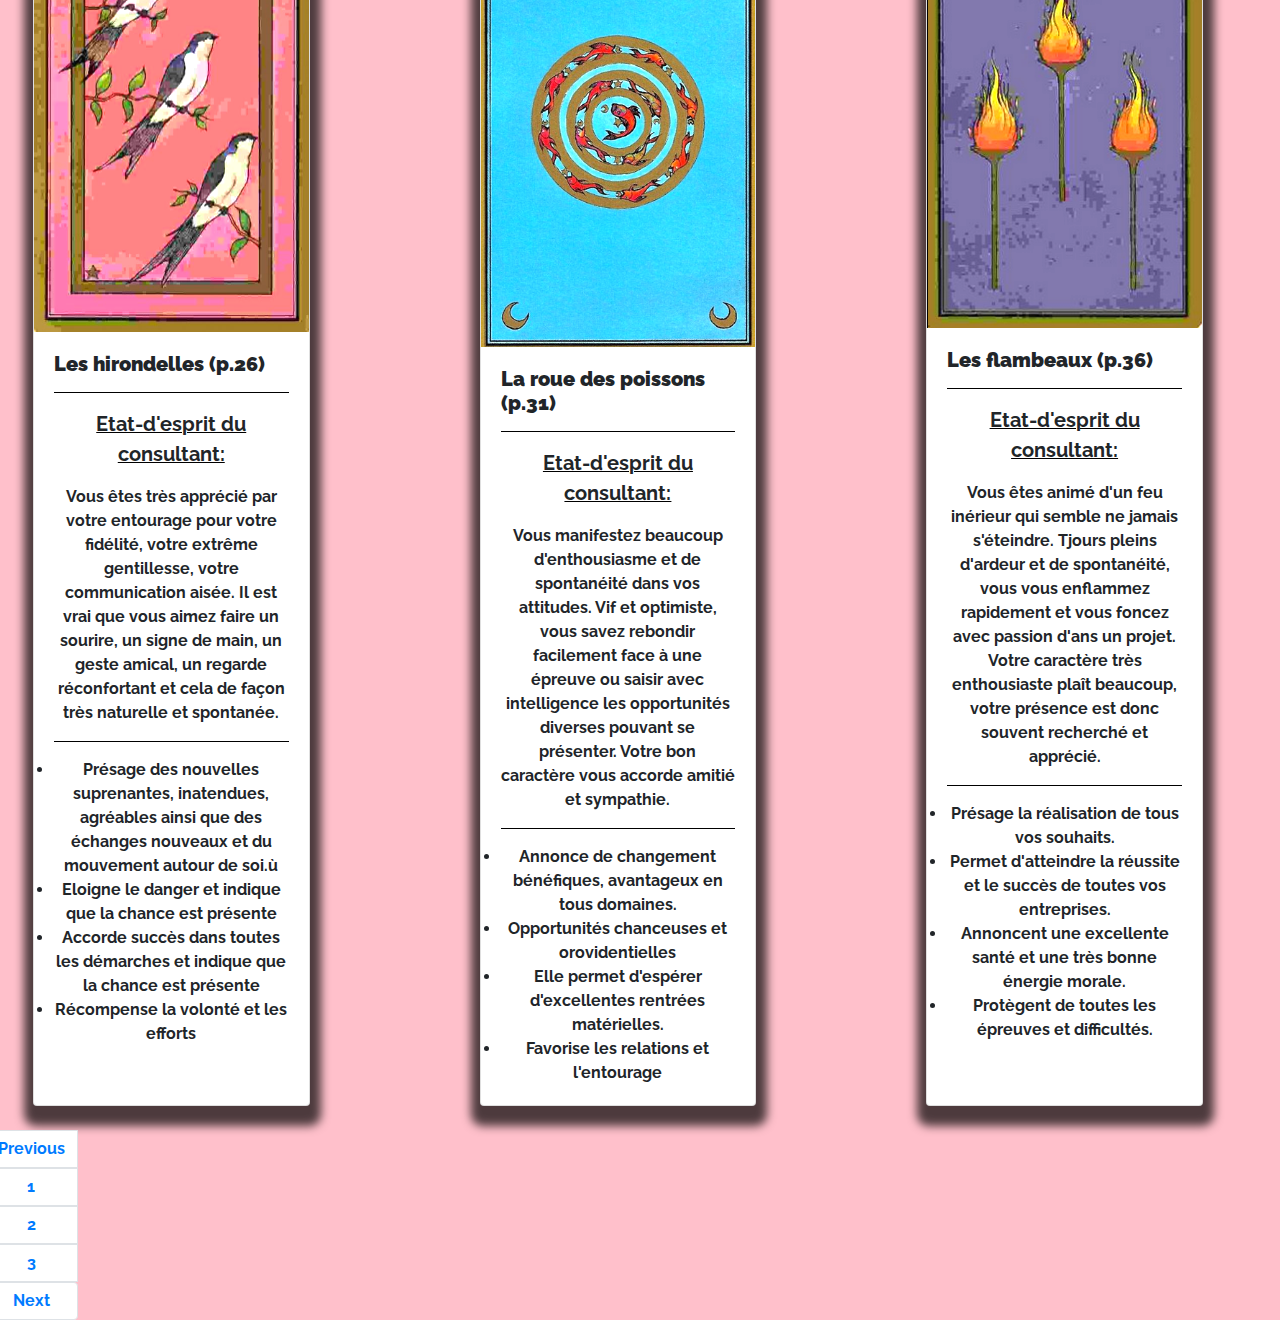
==== commit 32b8597a: "Update index.html" ====
--- a/index.html
+++ b/index.html
@@ -193,5 +193,15 @@
    
   </div>
 
+  <div class="paginations">
+
+       
+            <li class="page-item"><a class="page-link" href="#">Previous</a></li>
+            <li class="page-item"><a class="page-link" href="#">1</a></li>
+            <li class="page-item"><a class="page-link" href="./index2.html">2</a></li>
+            <li class="page-item"><a class="page-link" href="#">3</a></li>
+            <li class="page-item"><a class="page-link" href="#">Next</a></li>
+         
+  </div>
   </body>
   </html>
